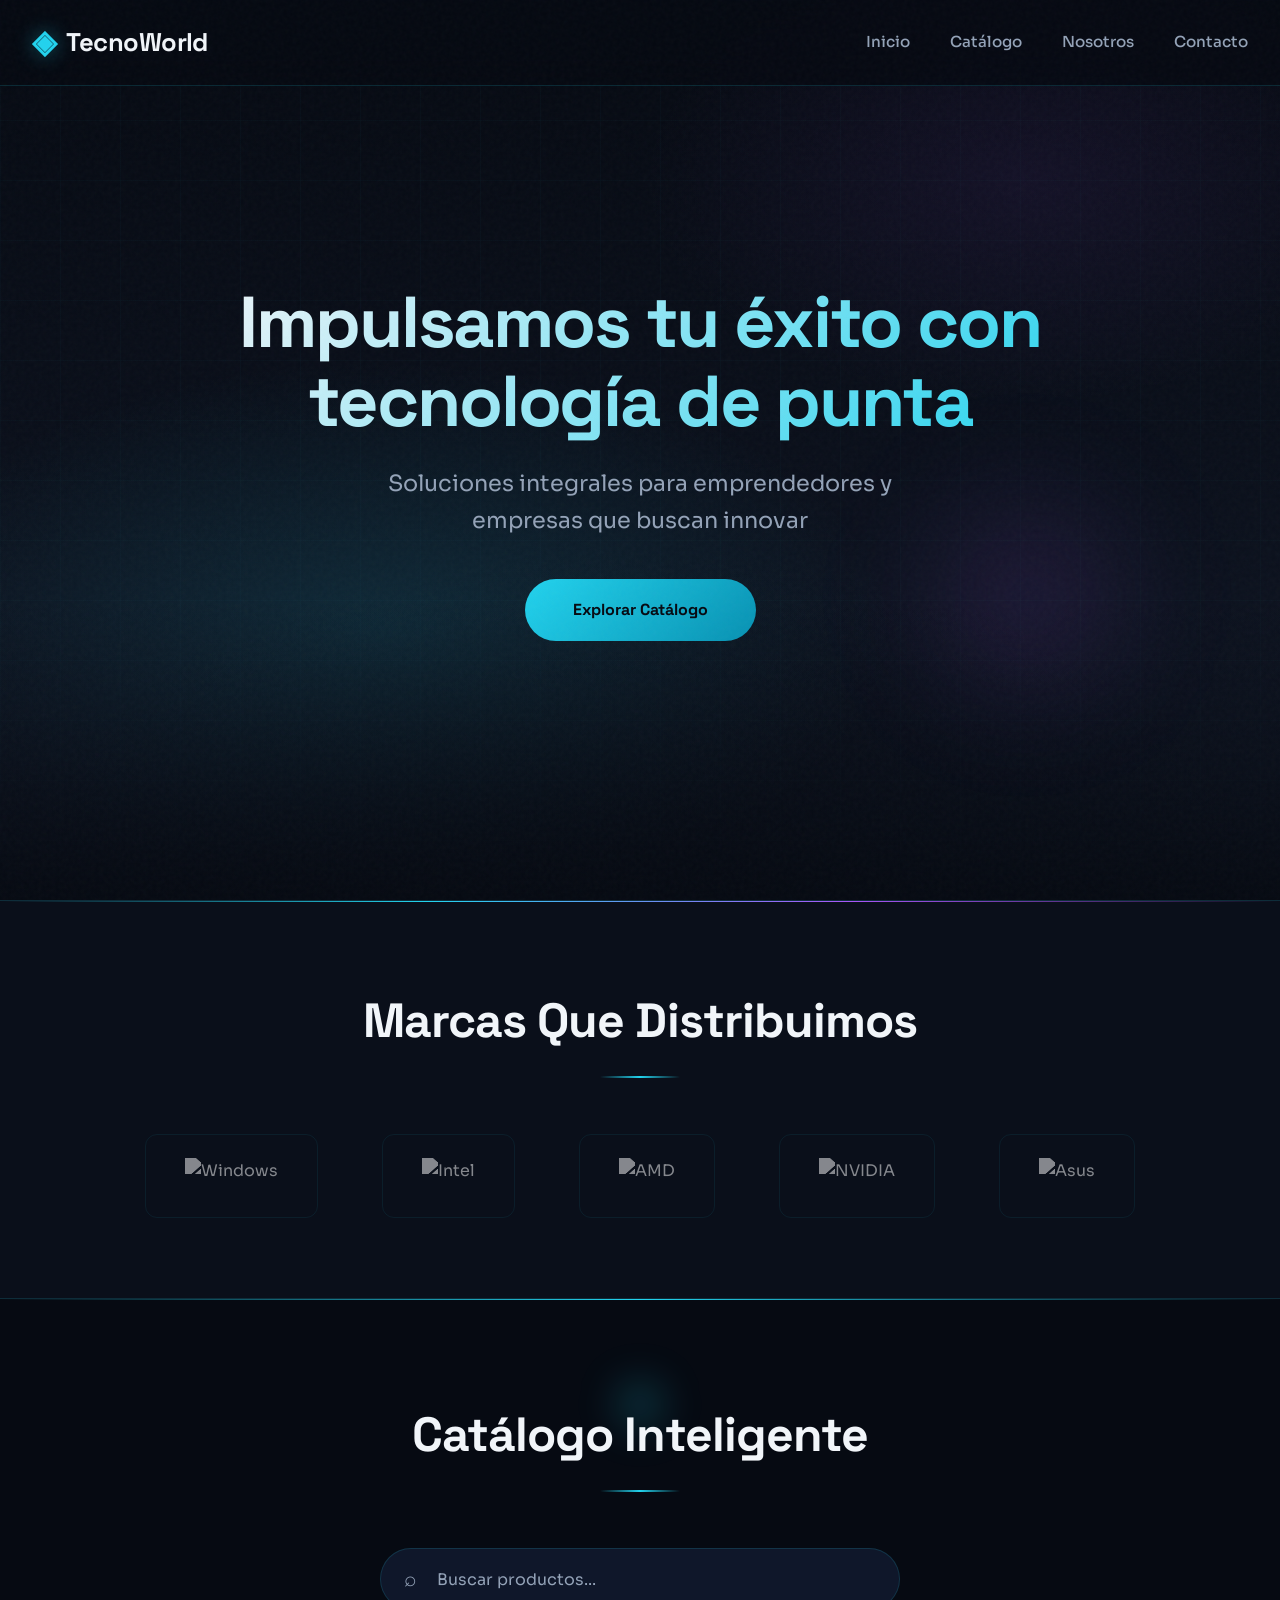
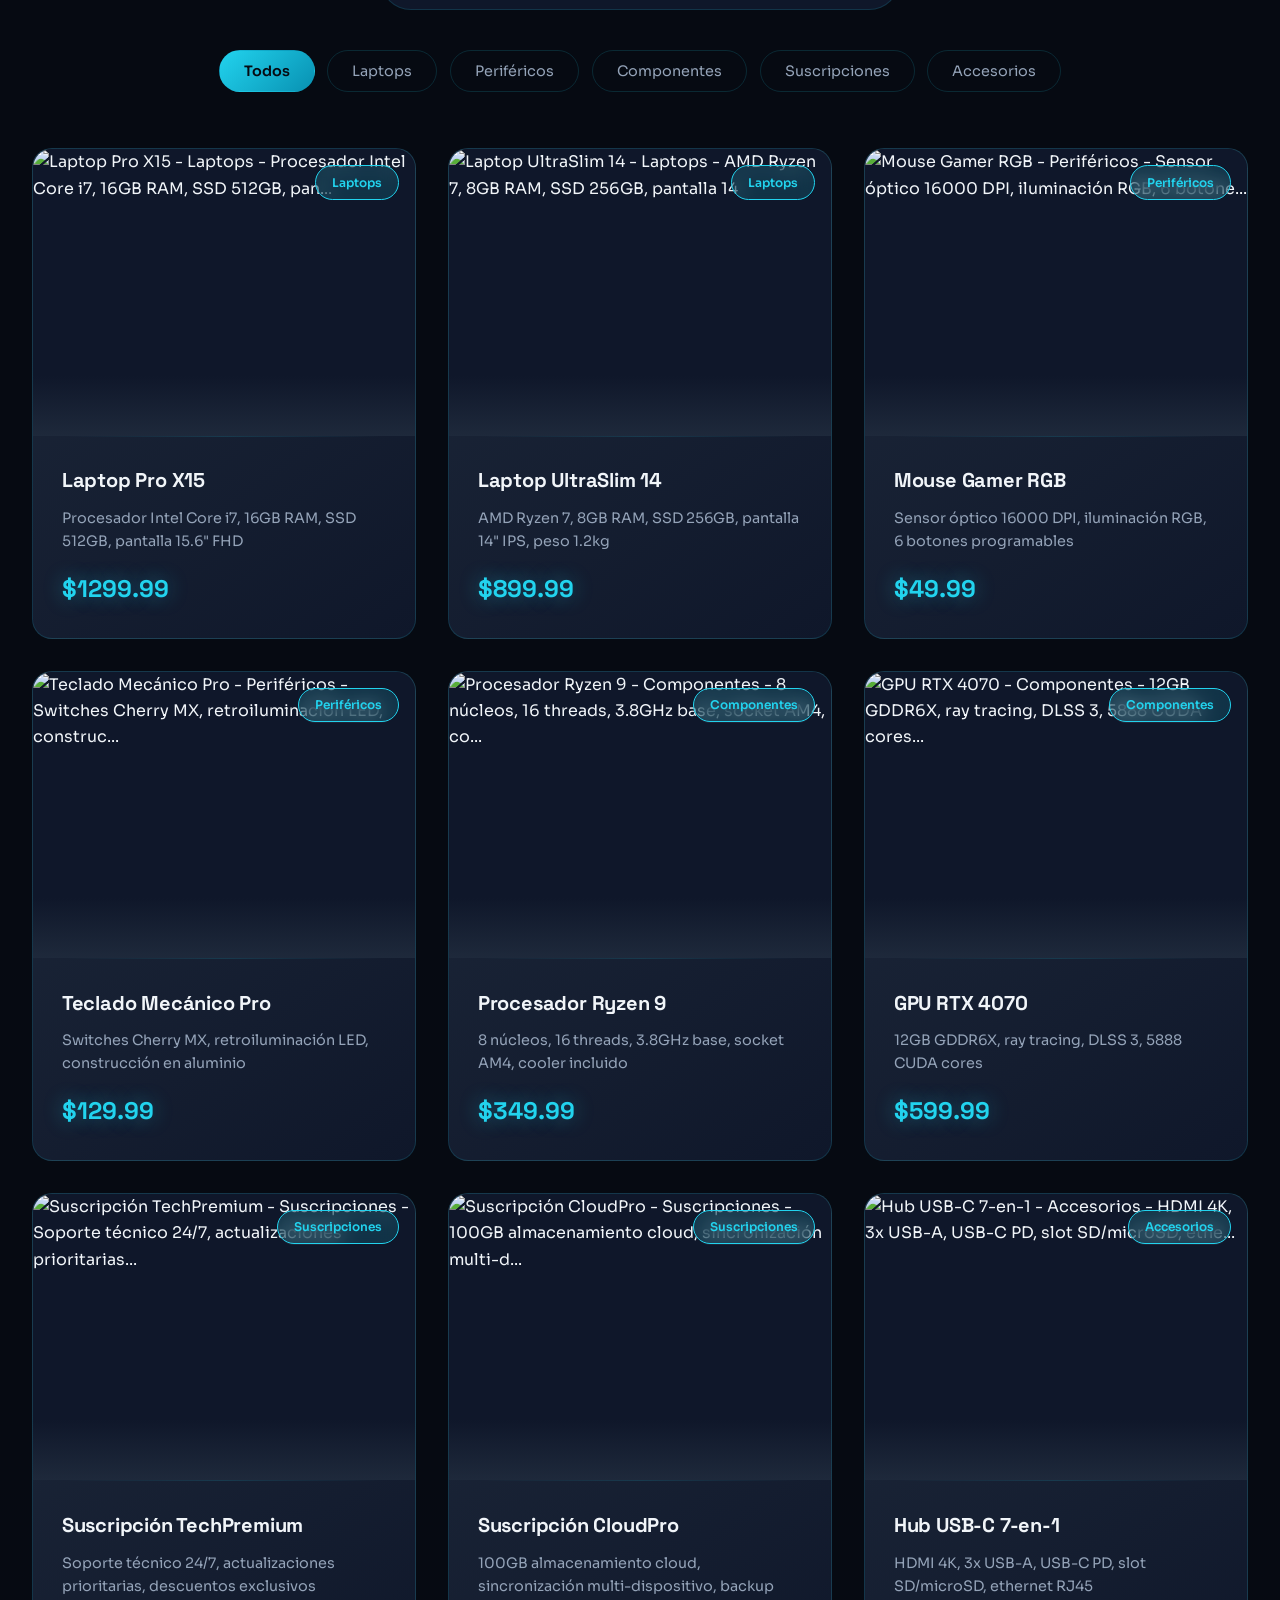
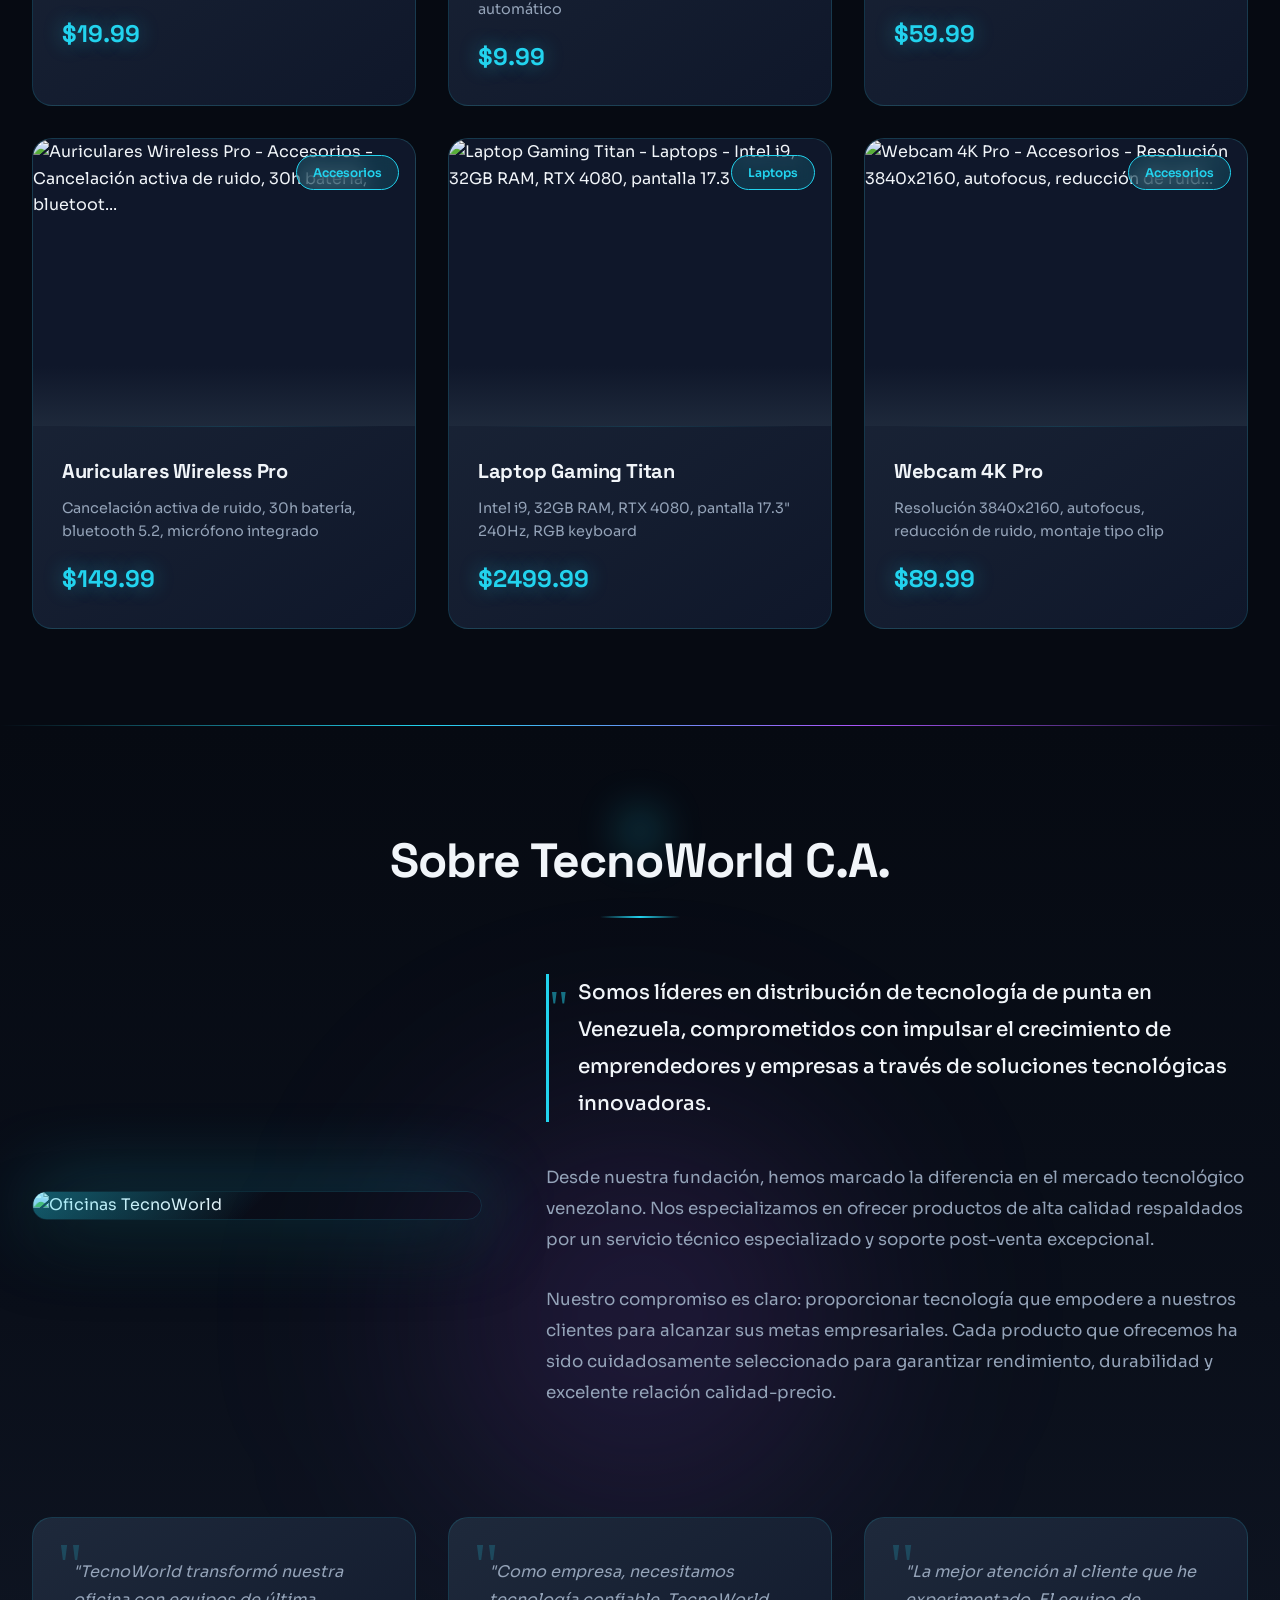
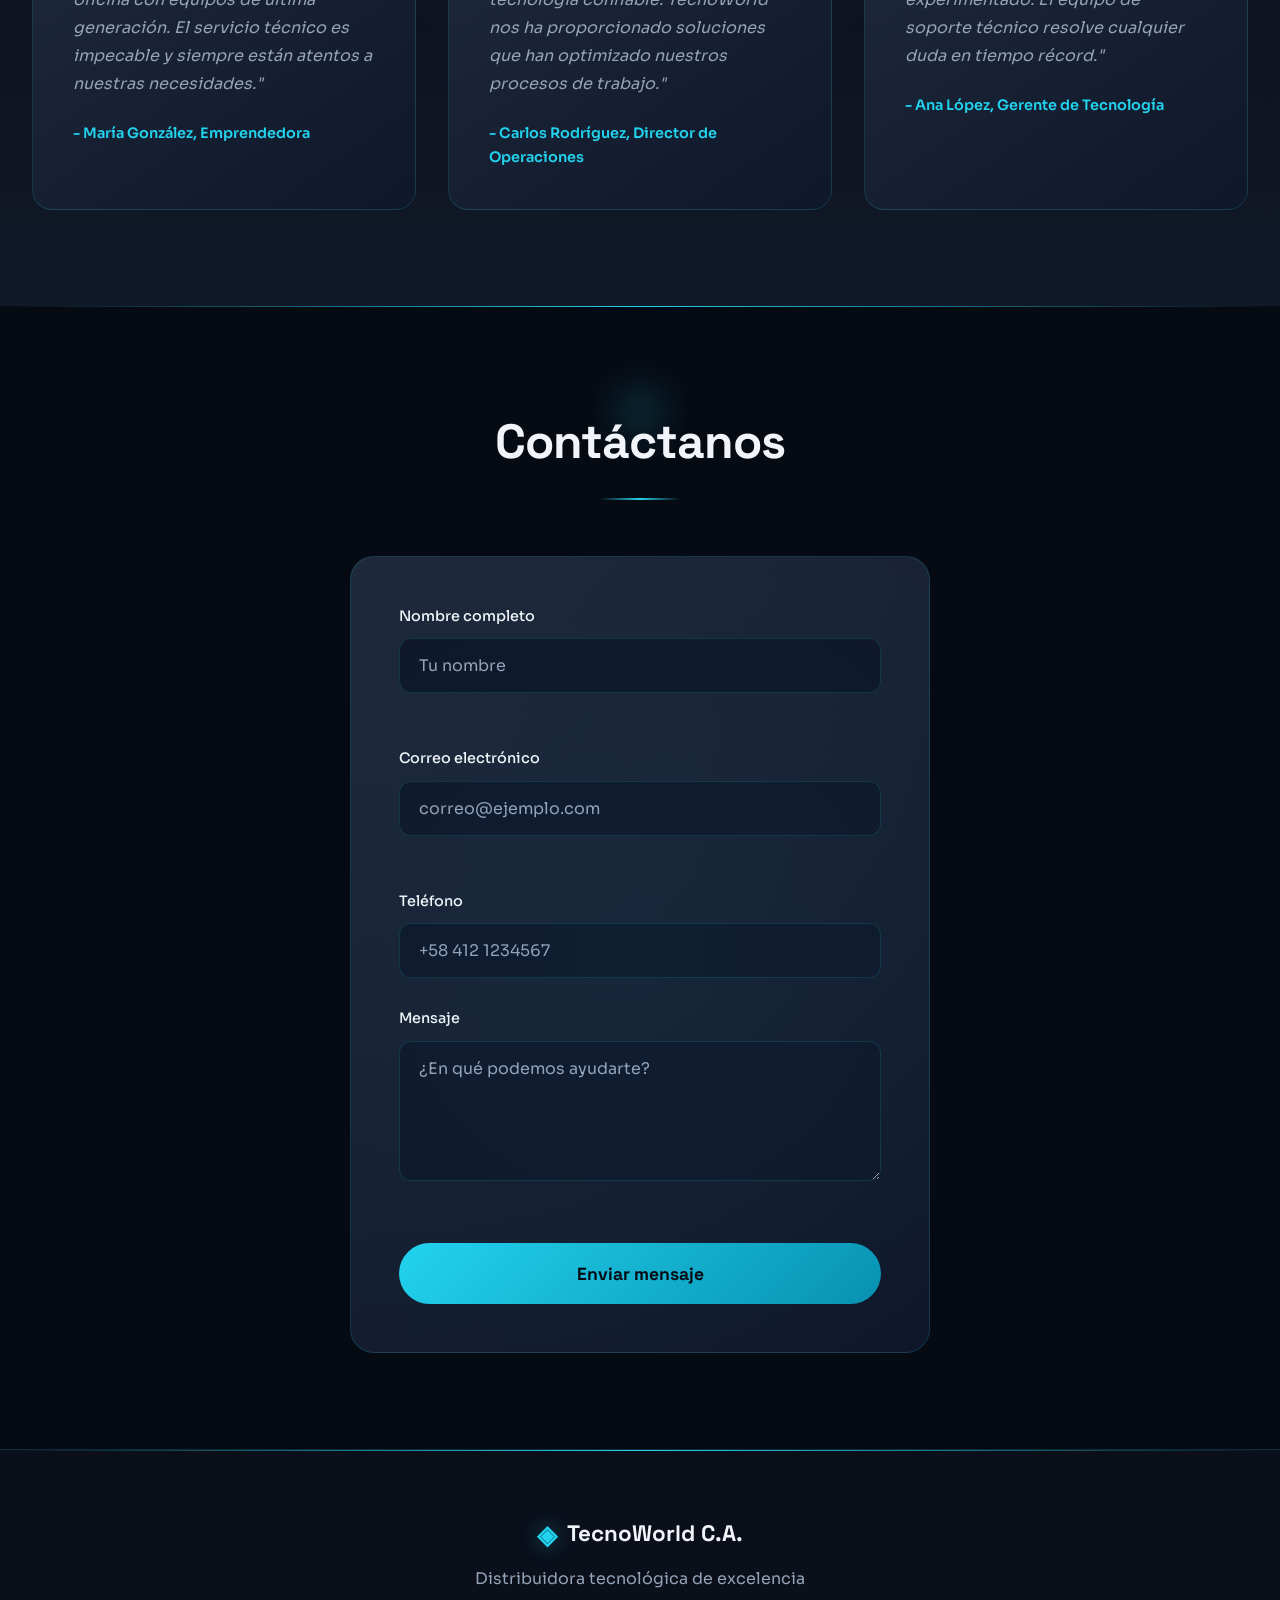
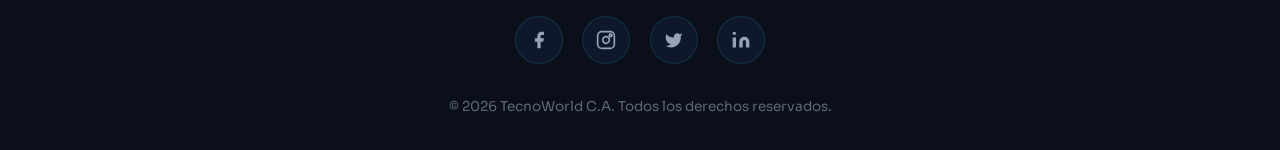
==== index.html @ 7f798058 "feat(frontend) version 1.0" ====
<!DOCTYPE html>
<html lang="es">
<head>
  <meta charset="UTF-8">
  <meta name="viewport" content="width=device-width, initial-scale=1.0">
  <meta name="description" content="TecnoWorld C.A. - Distribuidora líder de tecnología de punta en Venezuela. Laptops, periféricos, componentes y accesorios. Envíos a todo el país.">
  <meta name="robots" content="index, follow">
  <meta name="author" content="TecnoWorld C.A.">
  <link rel="canonical" href="https://tecnoworld.com.ve/">
  
  <!-- Open Graph -->
  <meta property="og:type" content="website">
  <meta property="og:title" content="TecnoWorld C.A. - Soluciones Tecnológicas">
  <meta property="og:description" content="Distribuidora líder de tecnología de punta en Venezuela. Laptops, periféricos, componentes y accesorios.">
  <meta property="og:url" content="https://tecnoworld.com.ve/">
  <meta property="og:site_name" content="TecnoWorld">
  
  <!-- Twitter Card -->
  <meta name="twitter:card" content="summary_large_image">
  <meta name="twitter:title" content="TecnoWorld C.A. - Soluciones Tecnológicas">
  <meta name="twitter:description" content="Distribuidora líder de tecnología de punta en Venezuela.">
  
  <title>TecnoWorld C.A. - Soluciones Tecnológicas | Tecnología de Punta</title>
  
  <link rel="preconnect" href="https://fonts.googleapis.com">
  <link rel="preconnect" href="https://fonts.gstatic.com" crossorigin>
  <link href="https://fonts.googleapis.com/css2?family=Sora:wght@300;400;500;600;700&family=Space+Grotesk:wght@400;500;600&display=swap" rel="stylesheet">
  <link rel="stylesheet" href="css/style.css">

  <!-- Schema.org Structured Data -->
  <script type="application/ld+json">
  {
    "@context": "https://schema.org",
    "@type": "Organization",
    "name": "TecnoWorld C.A.",
    "description": "Distribuidora de tecnología de punta en Venezuela",
    "url": "https://tecnoworld.com.ve",
    "logo": "https://tecnoworld.com.ve/images/logo.png",
    "areaServed": {
      "@type": "Country",
      "name": "Venezuela"
    },
    "serviceType": "Technology Distribution",
    "priceRange": "$$"
  }
  </script>
  
  <script type="application/ld+json">
  {
    "@context": "https://schema.org",
    "@type": "WebSite",
    "name": "TecnoWorld - Catálogo de Tecnología",
    "url": "https://tecnoworld.com.ve",
    "potentialAction": {
      "@type": "SearchAction",
      "target": "https://tecnoworld.com.ve/#catalogo?q={search_term_string}",
      "query-input": "required name=search_term_string"
    }
  }
  </script>
</head>
<body>
  <nav class="navbar">
    <div class="nav-container">
      <a href="#" class="logo">
        <span class="logo-icon">◈</span>
        <span class="logo-text">TecnoWorld</span>
      </a>
      <button class="hamburger" id="hamburger" aria-label="Menú">
          <span></span>
          <span></span>
          <span></span>
        </button>
      <ul class="nav-menu" id="navMenu">
        <li class="menu-item">
          <a href="#">Inicio</a>
        </li>
        <li class="menu-item">
          <a href="#catalogo">Catálogo</a>
        </li>
        <li class="menu-item">
          <a href="#nosotros">Nosotros</a>
        </li>
        <li class="menu-item">
          <a href="#contacto">Contacto</a>
        </li>
      </ul>
    </div>
  </nav>

  <section class="hero">
    <div class="hero-bg"></div>
    <div class="hero-content">
      <h1 class="hero-title">Impulsamos tu éxito con tecnología de punta</h1>
      <p class="hero-subtitle">Soluciones integrales para emprendedores y empresas que buscan innovar</p>
      <a href="#catalogo" class="cta-button">Explorar Catálogo</a>
    </div>
    <div class="hero-gradient"></div>
  </section>

  <section class="marcas">
    <div class="section-container">
      <h2 class="section-title">Marcas Que Distribuimos</h2>
      <div class="marcas-grid">
        <a href="#" class="marca-item" title="Windows">
          <img src="https://www.google.com/s2/favicons?domain=windows.com&sz=64" alt="Windows">
        </a>
        <a href="#" class="marca-item" title="Intel">
          <img src="https://www.google.com/s2/favicons?domain=intel.com&sz=64" alt="Intel">
        </a>
        <a href="#" class="marca-item" title="AMD">
          <img src="https://www.google.com/s2/favicons?domain=amd.com&sz=64" alt="AMD">
        </a>
        <a href="#" class="marca-item" title="NVIDIA">
          <img src="https://www.google.com/s2/favicons?domain=nvidia.com&sz=64" alt="NVIDIA">
        </a>
        <a href="#" class="marca-item" title="Asus">
          <img src="https://www.google.com/s2/favicons?domain=asus.com&sz=64" alt="Asus">
        </a>
      </div>
    </div>
  </section>

  <section class="catalogo" id="catalogo">
    <div class="section-container">
      <h2 class="section-title">Catálogo Inteligente</h2>
      <div class="search-container">
        <input type="text" id="searchInput" class="search-input" placeholder="Buscar productos..." aria-label="Buscar productos">
        <span class="search-icon">⌕</span>
      </div>
      <div class="filters" id="filters">
        <button class="filter-btn active" data-category="all">Todos</button>
        <button class="filter-btn" data-category="Laptops">Laptops</button>
        <button class="filter-btn" data-category="Periféricos">Periféricos</button>
        <button class="filter-btn" data-category="Componentes">Componentes</button>
        <button class="filter-btn" data-category="Suscripciones">Suscripciones</button>
        <button class="filter-btn" data-category="Accesorios">Accesorios</button>
      </div>
      <div class="products-grid" id="productsGrid">
      </div>
      <div class="no-results" id="noResults" hidden>
        <span class="no-results-icon">∅</span>
        <p>No se encontraron productos que coincidan con tu búsqueda</p>
      </div>
    </div>
  </section>

  <section class="nosotros" id="nosotros">
    <div class="section-container">
      <h2 class="section-title">Sobre TecnoWorld C.A.</h2>
      <div class="nosotros-content">
        <div class="nosotros-image">
          <img src="https://images.unsplash.com/photo-1497366216548-37526070297c?w=600&h=400&fit=crop" alt="Oficinas TecnoWorld">
        </div>
        <div class="nosotros-text">
          <p class="highlight-text">Somos líderes en distribución de tecnología de punta en Venezuela, comprometidos con impulsar el crecimiento de emprendedores y empresas a través de soluciones tecnológicas innovadoras.</p>
          <p>Desde nuestra fundación, hemos marcado la diferencia en el mercado tecnológico venezolano. Nos especializamos en ofrecer productos de alta calidad respaldados por un servicio técnico especializado y soporte post-venta excepcional.</p>
          <p>Nuestro compromiso es claro: proporcionar tecnología que empodere a nuestros clientes para alcanzar sus metas empresariales. Cada producto que ofrecemos ha sido cuidadosamente seleccionado para garantizar rendimiento, durabilidad y excelente relación calidad-precio.</p>
        </div>
      </div>
      <div class="testimonios">
        <div class="testimonio-card">
          <p class="testimonio-texto" data-es=""TecnoWorld transformó nuestra oficina con equipos de última generación. El servicio técnico es impecable y siempre están atentos a nuestras necesidades."" data-en=""TecnoWorld transformed our office with cutting-edge equipment. The technical service is impeccable and they are always attentive to our needs."">"TecnoWorld transformó nuestra oficina con equipos de última generación. El servicio técnico es impecable y siempre están atentos a nuestras necesidades."</p>
          <p class="testimonio-autor">- María González, Emprendedora</p>
        </div>
        <div class="testimonio-card">
          <p class="testimonio-texto" data-es=""Como empresa, necesitamos tecnología confiable. TecnoWorld nos ha proporcionado soluciones que han optimizado nuestros procesos de trabajo."" data-en=""As a company, we need reliable technology. TecnoWorld has provided us with solutions that have optimized our work processes."">"Como empresa, necesitamos tecnología confiable. TecnoWorld nos ha proporcionado soluciones que han optimizado nuestros procesos de trabajo."</p>
          <p class="testimonio-autor">- Carlos Rodríguez, Director de Operaciones</p>
        </div>
        <div class="testimonio-card">
          <p class="testimonio-texto" data-es=""La mejor atención al cliente que he experimentado. El equipo de soporte técnico resolve cualquier duda en tiempo récord."" data-en=""The best customer service I have experienced. The technical support team resolves any doubt in record time."">"La mejor atención al cliente que he experimentado. El equipo de soporte técnico resolve cualquier duda en tiempo récord."</p>
          <p class="testimonio-autor">- Ana López, Gerente de Tecnología</p>
        </div>
      </div>
    </div>
  </section>

  <section class="contacto" id="contacto">
    <div class="section-container">
      <h2 class="section-title">Contáctanos</h2>
      <form class="contact-form" id="contactForm">
        <div class="form-group">
          <label for="nombre">Nombre completo</label>
          <input type="text" id="nombre" name="nombre" required minlength="2" placeholder="Tu nombre">
          <span class="error-message" id="nombreError"></span>
        </div>
        <div class="form-group">
          <label for="email">Correo electrónico</label>
          <input type="email" id="email" name="email" required placeholder="correo@ejemplo.com">
          <span class="error-message" id="emailError"></span>
        </div>
        <div class="form-group">
          <label for="telefono">Teléfono</label>
          <input type="tel" id="telefono" name="telefono" placeholder="+58 412 1234567">
        </div>
        <div class="form-group">
          <label for="mensaje">Mensaje</label>
          <textarea id="mensaje" name="mensaje" required minlength="10" placeholder="¿En qué podemos ayudarte?"></textarea>
          <span class="error-message" id="mensajeError"></span>
        </div>
        <button type="submit" class="submit-btn">Enviar mensaje</button>
      </form>
    </div>
  </section>

  <div class="popup" id="popup">
    <div class="popup-content">
      <span class="popup-icon">✓</span>
      <h3>¡Mensaje Enviado!</h3>
      <p>Gracias por contactarnos. Te responderemos en breve.</p>
      <button class="popup-close" id="popupClose">Cerrar</button>
    </div>
  </div>

  <footer class="footer">
    <div class="footer-container">
      <div class="footer-brand">
        <span class="logo-icon">◈</span>
        <span>TecnoWorld C.A.</span>
      </div>
      <p class="footer-text">Distribuidora tecnológica de excelencia</p>
      <div class="footer-social">
        <a href="#" class="social-link" aria-label="Facebook">
          <svg viewBox="0 0 24 24" fill="currentColor"><path d="M18 2h-3a5 5 0 0 0-5 5v3H7v4h3v8h4v-8h3l1-4h-4V7a1 1 0 0 1 1-1h3z"/></svg>
        </a>
        <a href="#" class="social-link" aria-label="Instagram">
          <svg viewBox="0 0 24 24" fill="none" stroke="currentColor" stroke-width="2"><rect x="2" y="2" width="20" height="20" rx="5"/><path d="M16 11.37A4 4 0 1 1 12.63 8 4 4 0 0 1 16 11.37z"/><circle cx="17.5" cy="6.5" r="1.5"/></svg>
        </a>
        <a href="#" class="social-link" aria-label="Twitter">
          <svg viewBox="0 0 24 24" fill="currentColor"><path d="M22 4s-.7 2.1-2 3.4c1.6 10-9.4 17.3-18 11.6 2.2.1 4.4-.6 6-2C3 15.5.5 9.6 3 5c2.2 2.6 5.6 4.1 9 4-.9-4.2 4-6.6 7-3.8 1.1 0 3-1.2 3-1.2z"/></svg>
        </a>
        <a href="#" class="social-link" aria-label="LinkedIn">
          <svg viewBox="0 0 24 24" fill="currentColor"><path d="M16 8a6 6 0 0 1 6 6v7h-4v-7a2 2 0 0 0-2-2 2 2 0 0 0-2 2v7h-4v-7a6 6 0 0 1 6-6z"/><rect x="2" y="9" width="4" height="12"/><circle cx="4" cy="4" r="2"/></svg>
        </a>
      </div>
      <p class="footer-copy">© 2026 TecnoWorld C.A. Todos los derechos reservados.</p>
    </div>
  </footer>

  <script src="js/main.js"></script>
</body>
</html>
---- css/style.css ----
@import url('https://fonts.googleapis.com/css2?family=Sora:wght@300;400;500;600;700&family=Space+Grotesk:wght@400;500;600;700&display=swap');

:root {
  --primary-dark: #060a12;
  --primary-deep: #0a0f1a;
  --primary-mid: #111827;
  --accent-cyan: #22d3ee;
  --accent-cyan-dim: #0891b2;
  --accent-cyan-glow: rgba(34, 211, 238, 0.4);
  --accent-violet: #a855f7;
  --accent-violet-glow: rgba(168, 85, 247, 0.2);
  --text-light: #f1f5f9;
  --text-muted: #94a3b8;
  --surface-dark: #0f172a;
  --surface-card: #1e293b;
  --surface-elevated: #273549;
  --border-subtle: rgba(34, 211, 238, 0.15);
  --border-active: rgba(34, 211, 238, 0.4);
  --transition-fast: 0.15s ease;
  --transition-smooth: 0.5s cubic-bezier(0.16, 1, 0.3, 1);
  --transition-bounce: 0.6s cubic-bezier(0.34, 1.56, 0.64, 1);
}

* {
  margin: 0;
  padding: 0;
  box-sizing: border-box;
}

html {
  scroll-behavior: smooth;
}

body {
  font-family: 'Sora', sans-serif;
  background: var(--primary-dark);
  color: var(--text-light);
  line-height: 1.65;
  overflow-x: hidden;
}

body::before {
  content: '';
  position: fixed;
  inset: 0;
  background: url("data:image/svg+xml,%3Csvg viewBox='0 0 256 256' xmlns='http://www.w3.org/2000/svg'%3E%3Cfilter id='noise'%3E%3CfeTurbulence type='fractalNoise' baseFrequency='0.8' numOctaves='4' stitchTiles='stitch'/%3E%3C/filter%3E%3Crect width='100%25' height='100%25' filter='url(%23noise)'/%3E%3C/svg%3E");
  opacity: 0.03;
  pointer-events: none;
  z-index: 9999;
}

a {
  text-decoration: none;
  color: inherit;
}

ul {
  list-style: none;
}

img {
  max-width: 100%;
  display: block;
}

.section-container {
  max-width: 1280px;
  margin: 0 auto;
  padding: 0 2rem;
}

.section-title {
  font-family: 'Space Grotesk', sans-serif;
  font-size: clamp(2rem, 5vw, 3rem);
  font-weight: 700;
  text-align: center;
  margin-bottom: 3.5rem;
  position: relative;
  color: var(--text-light);
  letter-spacing: -0.02em;
}

.section-title::before {
  content: '';
  position: absolute;
  top: -20px;
  left: 50%;
  transform: translateX(-50%);
  width: 60px;
  height: 60px;
  background: radial-gradient(circle, var(--accent-cyan-glow) 0%, transparent 70%);
  filter: blur(20px);
  z-index: -1;
}

.section-title::after {
  content: '';
  display: block;
  width: 80px;
  height: 2px;
  background: linear-gradient(90deg, transparent, var(--accent-cyan), transparent);
  margin: 1rem auto 0;
  border-radius: 2px;
}

@keyframes fadeSlideUp {
  from {
    opacity: 0;
    transform: translateY(50px);
  }
  to {
    opacity: 1;
    transform: translateY(0);
  }
}

@keyframes fadeSlideDown {
  from {
    opacity: 0;
    transform: translateY(-30px);
  }
  to {
    opacity: 1;
    transform: translateY(0);
  }
}

@keyframes float {
  0%, 100% { transform: translateY(0); }
  50% { transform: translateY(-12px); }
}

@keyframes pulse {
  0%, 100% { 
    box-shadow: 0 0 30px var(--accent-cyan-glow);
    border-color: var(--border-active);
  }
  50% { 
    box-shadow: 0 0 60px var(--accent-cyan-glow), 0 0 100px var(--accent-violet-glow);
    border-color: var(--accent-cyan);
  }
}

@keyframes shimmer {
  0% { background-position: -200% center; }
  100% { background-position: 200% center; }
}

@keyframes rotateGradient {
  0% { background-position: 0% 50%; }
  50% { background-position: 100% 50%; }
  100% { background-position: 0% 50%; }
}

@keyframes cardFloat {
  0%, 100% { transform: translateY(0) rotateX(0); }
  50% { transform: translateY(-12px) rotateX(2deg); }
}

@keyframes borderGlow {
  0%, 100% { border-color: var(--border-subtle); }
  50% { border-color: var(--accent-cyan); }
}

@keyframes scaleIn {
  from { transform: scale(0.9); opacity: 0; }
  to { transform: scale(1); opacity: 1; }
}

.navbar {
  position: fixed;
  top: 0;
  left: 0;
  right: 0;
  z-index: 1000;
  background: rgba(6, 10, 18, 0.85);
  backdrop-filter: blur(24px);
  border-bottom: 1px solid var(--border-subtle);
  transition: transform 0.4s ease, background 0.3s ease;
}

.navbar.hidden {
  transform: translateY(-100%);
}

.navbar::before {
  content: '';
  position: absolute;
  bottom: 0;
  left: 0;
  right: 0;
  height: 1px;
  background: linear-gradient(90deg, transparent, var(--accent-cyan), transparent);
  opacity: 0;
  transition: opacity 0.3s ease;
}

.navbar.scrolled::before {
  opacity: 1;
}

.nav-container {
  max-width: 1280px;
  margin: 0 auto;
  padding: 1rem 2rem;
  display: flex;
  justify-content: space-between;
  align-items: center;
}

.logo {
  display: flex;
  align-items: center;
  gap: 0.6rem;
  font-family: 'Space Grotesk', sans-serif;
  font-size: 1.6rem;
  font-weight: 800;
  transition: var(--transition-smooth);
  letter-spacing: -0.02em;
}

.logo:hover {
  color: var(--accent-cyan);
  text-shadow: 0 0 30px var(--accent-cyan-glow);
}

.logo-icon {
  font-size: 2rem;
  color: var(--accent-cyan);
  animation: float 4s ease-in-out infinite;
  filter: drop-shadow(0 0 10px var(--accent-cyan-glow));
}

.nav-menu {
  display: flex;
  gap: 2.5rem;
}

.nav-menu a {
  font-size: 0.95rem;
  font-weight: 500;
  position: relative;
  padding: 0.4rem 0;
  transition: var(--transition-fast);
  color: var(--text-muted);
}

.nav-menu a::before {
  content: '';
  position: absolute;
  bottom: 0;
  left: 0;
  width: 0;
  height: 2px;
  background: linear-gradient(90deg, var(--accent-cyan), var(--accent-violet));
  transition: width 0.4s ease;
  border-radius: 2px;
}

.nav-menu a:hover {
  color: var(--text-light);
}

.nav-menu a:hover::before {
  width: 100%;
}

.hamburger {
  display: none;
  flex-direction: column;
  gap: 6px;
  background: none;
  border: none;
  cursor: pointer;
  padding: 0.5rem;
  z-index: 1001;
}

.hamburger span {
  display: block;
  width: 28px;
  height: 2px;
  background: var(--text-light);
  border-radius: 2px;
  transition: var(--transition-smooth);
  position: relative;
}

.hamburger.active span:nth-child(1) {
  transform: translateY(8px) rotate(45deg);
}

.hamburger.active span:nth-child(2) {
  opacity: 0;
  transform: scaleX(0);
}

.hamburger.active span:nth-child(3) {
  transform: translateY(-8px) rotate(-45deg);
}

.hero {
  min-height: 100vh;
  display: flex;
  align-items: center;
  justify-content: center;
  position: relative;
  overflow: hidden;
  padding: 8rem 2rem 6rem;
}

.hero-bg {
  position: absolute;
  inset: 0;
  background: 
    radial-gradient(ellipse 80% 60% at 30% 70%, rgba(34, 211, 238, 0.12) 0%, transparent 50%),
    radial-gradient(ellipse 60% 50% at 80% 20%, rgba(168, 85, 247, 0.08) 0%, transparent 50%),
    radial-gradient(ellipse 100% 80% at 50% 100%, rgba(6, 10, 18, 0.5) 0%, transparent 50%),
    linear-gradient(180deg, var(--primary-dark) 0%, var(--primary-deep) 50%, var(--primary-mid) 100%);
}

.hero-bg::before {
  content: '';
  position: absolute;
  inset: 0;
  background-image: 
    linear-gradient(rgba(34, 211, 238, 0.02) 1px, transparent 1px),
    linear-gradient(90deg, rgba(34, 211, 238, 0.02) 1px, transparent 1px);
  background-size: 60px 60px;
  animation: shimmer 20s linear infinite;
}

.hero-bg::after {
  content: '';
  position: absolute;
  bottom: 0;
  left: 0;
  right: 0;
  height: 300px;
  background: linear-gradient(to top, var(--primary-dark), transparent);
}

.hero-content {
  position: relative;
  text-align: center;
  max-width: 900px;
  z-index: 2;
}

.hero::before {
  content: '';
  position: absolute;
  top: 20%;
  left: 10%;
  width: 300px;
  height: 300px;
  background: radial-gradient(circle, var(--accent-cyan-glow) 0%, transparent 70%);
  filter: blur(80px);
  animation: pulse 6s ease-in-out infinite;
}

.hero::after {
  content: '';
  position: absolute;
  bottom: 20%;
  right: 10%;
  width: 250px;
  height: 250px;
  background: radial-gradient(circle, var(--accent-violet-glow) 0%, transparent 70%);
  filter: blur(60px);
}

.hero-title {
  font-family: 'Space Grotesk', sans-serif;
  font-size: clamp(2.5rem, 7vw, 4.5rem);
  font-weight: 800;
  line-height: 1.1;
  margin-bottom: 1.5rem;
  letter-spacing: -0.03em;
  background: linear-gradient(135deg, var(--text-light) 0%, var(--accent-cyan) 50%, var(--accent-violet) 100%);
  background-size: 200% 200%;
  -webkit-background-clip: text;
  -webkit-text-fill-color: transparent;
  background-clip: text;
  animation: rotateGradient 5s ease infinite;
}

.hero-subtitle {
  font-size: clamp(1.1rem, 2.5vw, 1.4rem);
  color: var(--text-muted);
  margin-bottom: 2.5rem;
  font-weight: 400;
  max-width: 600px;
  margin-left: auto;
  margin-right: auto;
}

.cta-button {
  display: inline-block;
  padding: 1.1rem 3rem;
  background: linear-gradient(135deg, var(--accent-cyan), var(--accent-cyan-dim));
  color: var(--primary-dark);
  font-family: 'Space Grotesk', sans-serif;
  font-weight: 700;
  font-size: 1rem;
  border-radius: 50px;
  transition: var(--transition-smooth);
  position: relative;
  overflow: hidden;
  border: none;
  cursor: pointer;
}

.cta-button::before {
  content: '';
  position: absolute;
  inset: 0;
  background: linear-gradient(135deg, transparent 40%, rgba(255,255,255,0.3) 50%, transparent 60%);
  transform: translateX(-100%);
  transition: transform 0.6s ease;
}

.cta-button:hover {
  transform: translateY(-4px) scale(1.02);
  box-shadow: 
    0 20px 40px var(--accent-cyan-glow),
    0 0 60px rgba(34, 211, 238, 0.2);
}

.cta-button:hover::before {
  transform: translateX(100%);
}

.marcas {
  padding: 5rem 0;
  background: var(--primary-deep);
  border-top: 1px solid var(--border-subtle);
  border-bottom: 1px solid var(--border-subtle);
  position: relative;
}

.marcas::before {
  content: '';
  position: absolute;
  top: 0;
  left: 0;
  right: 0;
  height: 1px;
  background: linear-gradient(90deg, transparent, var(--accent-cyan), var(--accent-violet), transparent);
}

.marcas-grid {
  display: flex;
  flex-wrap: wrap;
  justify-content: center;
  align-items: center;
  gap: 4rem;
}

.marca-item {
  display: flex;
  align-items: center;
  justify-content: center;
  padding: 1.5rem 2.5rem;
  opacity: 0.5;
  transition: var(--transition-smooth);
  position: relative;
}

.marca-item::before {
  content: '';
  position: absolute;
  inset: 0;
  border: 1px solid var(--border-subtle);
  border-radius: 12px;
  transition: var(--transition-smooth);
}

.marca-item:hover {
  opacity: 1;
  transform: scale(1.05);
}

.marca-item:hover::before {
  border-color: var(--accent-cyan);
  box-shadow: 0 0 30px var(--accent-cyan-glow);
}

.marca-item img {
  height: 36px;
  width: auto;
  filter: brightness(0) invert(1);
  transition: var(--transition-smooth);
}

.marca-item:hover img {
  filter: brightness(0) invert(1) drop-shadow(0 0 8px var(--accent-cyan));
}

.catalogo {
  padding: 6rem 0;
  background: var(--primary-dark);
  position: relative;
}

.catalogo::before {
  content: '';
  position: absolute;
  top: 0;
  left: 0;
  right: 0;
  height: 1px;
  background: linear-gradient(90deg, transparent, var(--accent-cyan), transparent);
}

.search-container {
  max-width: 520px;
  margin: 0 auto 2.5rem;
  position: relative;
}

.search-input {
  width: 100%;
  padding: 1.2rem 1.5rem 1.2rem 3.5rem;
  background: var(--surface-dark);
  border: 1px solid var(--border-subtle);
  border-radius: 60px;
  color: var(--text-light);
  font-family: 'Sora', sans-serif;
  font-size: 1rem;
  transition: var(--transition-smooth);
}

.search-input:focus {
  outline: none;
  border-color: var(--accent-cyan);
  box-shadow: 0 0 30px var(--accent-cyan-glow), inset 0 0 20px rgba(34, 211, 238, 0.05);
}

.search-input::placeholder {
  color: var(--text-muted);
}

.search-icon {
  position: absolute;
  left: 1.5rem;
  top: 50%;
  transform: translateY(-50%);
  font-size: 1.3rem;
  color: var(--text-muted);
  pointer-events: none;
}

.filters {
  display: flex;
  flex-wrap: wrap;
  justify-content: center;
  gap: 0.8rem;
  margin-bottom: 3.5rem;
}

.filter-btn {
  padding: 0.7rem 1.5rem;
  background: transparent;
  border: 1px solid var(--border-subtle);
  border-radius: 30px;
  color: var(--text-muted);
  font-family: 'Sora', sans-serif;
  font-size: 0.9rem;
  cursor: pointer;
  transition: var(--transition-smooth);
  position: relative;
  overflow: hidden;
}

.filter-btn::before {
  content: '';
  position: absolute;
  inset: 0;
  background: linear-gradient(135deg, var(--accent-cyan), var(--accent-violet));
  opacity: 0;
  transition: opacity 0.3s ease;
}

.filter-btn:hover {
  border-color: var(--accent-cyan);
  color: var(--text-light);
}

.filter-btn.active {
  background: linear-gradient(135deg, var(--accent-cyan), var(--accent-cyan-dim));
  color: var(--primary-dark);
  font-weight: 600;
  border-color: transparent;
}

.products-grid {
  display: grid;
  grid-template-columns: repeat(auto-fill, minmax(300px, 1fr));
  gap: 2rem;
}

.product-card {
  background: linear-gradient(145deg, var(--surface-card), var(--surface-dark));
  border-radius: 20px;
  overflow: hidden;
  border: 1px solid var(--border-subtle);
  transition: var(--transition-smooth);
  position: relative;
}

.product-card::before {
  content: '';
  position: absolute;
  inset: 0;
  background: linear-gradient(135deg, var(--accent-cyan-glow), transparent);
  opacity: 0;
  transition: opacity 0.4s ease;
  pointer-events: none;
}

.product-card:hover {
  transform: translateY(-10px);
  border-color: var(--accent-cyan);
  box-shadow: 
    0 25px 50px rgba(0, 0, 0, 0.4),
    0 0 40px var(--accent-cyan-glow);
}

.product-card:hover::before {
  opacity: 0.1;
}

.product-card:hover .product-image img {
  transform: scale(1.1);
}

.product-image {
  position: relative;
  overflow: hidden;
  aspect-ratio: 4/3;
  background: var(--surface-dark);
}

.product-image::after {
  content: '';
  position: absolute;
  bottom: 0;
  left: 0;
  right: 0;
  height: 60px;
  background: linear-gradient(to top, var(--surface-card), transparent);
}

.product-image img {
  width: 100%;
  height: 100%;
  object-fit: cover;
  transition: transform 0.6s ease;
}

.product-category {
  position: absolute;
  top: 1rem;
  right: 1rem;
  padding: 0.4rem 1rem;
  background: rgba(34, 211, 238, 0.15);
  border: 1px solid var(--accent-cyan);
  border-radius: 20px;
  font-size: 0.75rem;
  font-weight: 600;
  color: var(--accent-cyan);
  backdrop-filter: blur(10px);
}

.product-info {
  padding: 1.8rem;
  position: relative;
}

.product-info::before {
  content: '';
  position: absolute;
  top: 0;
  left: 2rem;
  right: 2rem;
  height: 1px;
  background: linear-gradient(90deg, transparent, var(--border-subtle), transparent);
}

.product-title {
  font-family: 'Space Grotesk', sans-serif;
  font-size: 1.25rem;
  font-weight: 700;
  margin-bottom: 0.6rem;
  color: var(--text-light);
  letter-spacing: -0.01em;
}

.product-description {
  font-size: 0.9rem;
  color: var(--text-muted);
  margin-bottom: 1rem;
  line-height: 1.6;
}

.product-price {
  font-family: 'Space Grotesk', sans-serif;
  font-size: 1.5rem;
  font-weight: 800;
  color: var(--accent-cyan);
  text-shadow: 0 0 20px var(--accent-cyan-glow);
}

.no-results {
  text-align: center;
  padding: 5rem 2rem;
  color: var(--text-muted);
}

.no-results-icon {
  display: block;
  font-size: 4rem;
  margin-bottom: 1rem;
  opacity: 0.4;
}

.nosotros {
  padding: 6rem 0;
  background: linear-gradient(180deg, var(--primary-dark) 0%, var(--primary-deep) 50%, var(--primary-mid) 100%);
  position: relative;
  overflow: hidden;
}

.nosotros::before {
  content: '';
  position: absolute;
  top: 0;
  left: 0;
  right: 0;
  height: 1px;
  background: linear-gradient(90deg, transparent, var(--accent-cyan), var(--accent-violet), transparent);
}

.nosotros::after {
  content: '';
  position: absolute;
  top: 50%;
  left: 50%;
  transform: translate(-50%, -50%);
  width: 600px;
  height: 600px;
  background: radial-gradient(circle, var(--accent-violet-glow) 0%, transparent 70%);
  filter: blur(100px);
  pointer-events: none;
}

.nosotros-content {
  display: grid;
  grid-template-columns: 450px 1fr;
  gap: 4rem;
  align-items: center;
  position: relative;
  z-index: 1;
}

.nosotros-image {
  border-radius: 24px;
  overflow: hidden;
  box-shadow: 
    0 30px 60px rgba(0, 0, 0, 0.5),
    0 0 80px var(--accent-cyan-glow);
  border: 1px solid var(--border-subtle);
  position: relative;
}

.nosotros-image::before {
  content: '';
  position: absolute;
  inset: 0;
  background: linear-gradient(135deg, var(--accent-cyan-glow), transparent 50%);
  pointer-events: none;
}

.nosotros-image img {
  width: 100%;
  height: auto;
  display: block;
  transition: transform 0.6s ease;
}

.nosotros-image:hover img {
  transform: scale(1.05);
}

.nosotros-text p {
  font-size: 1.05rem;
  line-height: 1.85;
  color: var(--text-muted);
  margin-bottom: 1.8rem;
}

.nosotros-text .highlight-text {
  font-size: 1.25rem;
  color: var(--text-light);
  font-weight: 500;
  border-left: 3px solid var(--accent-cyan);
  padding-left: 1.8rem;
  margin-bottom: 2.5rem;
  position: relative;
}

.nosotros-text .highlight-text::before {
  content: '"';
  position: absolute;
  left: 0;
  top: -10px;
  font-size: 3rem;
  color: var(--accent-cyan);
  opacity: 0.5;
  font-family: serif;
}

.testimonios {
  display: grid;
  grid-template-columns: repeat(3, 1fr);
  gap: 2rem;
  margin-top: 5rem;
  position: relative;
  z-index: 1;
}

.testimonio-card {
  background: linear-gradient(145deg, var(--surface-card), var(--surface-dark));
  padding: 2.5rem;
  border-radius: 20px;
  border: 1px solid var(--border-subtle);
  transition: var(--transition-smooth);
  position: relative;
}

.testimonio-card::before {
  content: '"';
  position: absolute;
  top: 1rem;
  left: 1.5rem;
  font-size: 4rem;
  font-family: serif;
  color: var(--accent-cyan);
  opacity: 0.2;
  line-height: 1;
}

.testimonio-card:hover {
  border-color: var(--accent-cyan);
  transform: translateY(-8px);
  box-shadow: 0 20px 40px rgba(0, 0, 0, 0.3);
}

.testimonio-texto {
  font-size: 1rem;
  line-height: 1.75;
  color: var(--text-muted);
  font-style: italic;
  margin-bottom: 1.5rem;
}

.testimonio-autor {
  font-size: 0.9rem;
  font-weight: 600;
  color: var(--accent-cyan);
}

.contacto {
  padding: 6rem 0;
  background: var(--primary-dark);
  position: relative;
}

.contacto::before {
  content: '';
  position: absolute;
  top: 0;
  left: 0;
  right: 0;
  height: 1px;
  background: linear-gradient(90deg, transparent, var(--accent-cyan), transparent);
}

.contact-form {
  max-width: 580px;
  margin: 0 auto;
  background: linear-gradient(145deg, var(--surface-card), var(--surface-dark));
  padding: 3rem;
  border-radius: 24px;
  border: 1px solid var(--border-subtle);
  position: relative;
  overflow: hidden;
}

.contact-form::before {
  content: '';
  position: absolute;
  top: -50%;
  left: -50%;
  width: 200%;
  height: 200%;
  background: radial-gradient(circle, var(--accent-cyan-glow) 0%, transparent 50%);
  opacity: 0.1;
  pointer-events: none;
}

.form-group {
  margin-bottom: 1.8rem;
}

.form-group label {
  display: block;
  font-size: 0.9rem;
  font-weight: 500;
  color: var(--text-light);
  margin-bottom: 0.6rem;
}

.form-group input,
.form-group textarea {
  width: 100%;
  padding: 1rem 1.2rem;
  background: var(--surface-dark);
  border: 1px solid var(--border-subtle);
  border-radius: 12px;
  color: var(--text-light);
  font-family: 'Sora', sans-serif;
  font-size: 1rem;
  transition: var(--transition-smooth);
}

.form-group input:focus,
.form-group textarea:focus {
  outline: none;
  border-color: var(--accent-cyan);
  box-shadow: 0 0 25px var(--accent-cyan-glow);
}

.form-group input::placeholder,
.form-group textarea::placeholder {
  color: var(--text-muted);
}

.form-group textarea {
  min-height: 140px;
  resize: vertical;
}

.error-message {
  display: block;
  font-size: 0.8rem;
  color: #f87171;
  margin-top: 0.4rem;
  min-height: 1.2rem;
}

.submit-btn {
  width: 100%;
  padding: 1.2rem 2rem;
  background: linear-gradient(135deg, var(--accent-cyan), var(--accent-cyan-dim));
  color: var(--primary-dark);
  font-family: 'Space Grotesk', sans-serif;
  font-weight: 700;
  font-size: 1.1rem;
  border: none;
  border-radius: 50px;
  cursor: pointer;
  transition: var(--transition-smooth);
  position: relative;
  overflow: hidden;
}

.submit-btn:hover {
  transform: translateY(-4px);
  box-shadow: 
    0 20px 40px var(--accent-cyan-glow),
    0 0 60px rgba(34, 211, 238, 0.2);
}

.popup {
  display: none;
  position: fixed;
  inset: 0;
  background: rgba(6, 10, 18, 0.9);
  z-index: 2000;
  justify-content: center;
  align-items: center;
  backdrop-filter: blur(8px);
}

.popup.active {
  display: flex;
  animation: fadeIn 0.3s ease;
}

@keyframes fadeIn {
  from { opacity: 0; }
  to { opacity: 1; }
}

.popup-content {
  background: linear-gradient(145deg, var(--surface-elevated), var(--surface-card));
  padding: 3.5rem;
  border-radius: 24px;
  text-align: center;
  max-width: 420px;
  border: 1px solid var(--accent-cyan);
  box-shadow: 
    0 30px 80px rgba(0, 0, 0, 0.5),
    0 0 60px var(--accent-cyan-glow);
  animation: scaleIn 0.4s ease;
}

.popup-icon {
  display: inline-flex;
  align-items: center;
  justify-content: center;
  width: 70px;
  height: 70px;
  background: linear-gradient(135deg, var(--accent-cyan), var(--accent-cyan-dim));
  color: var(--primary-dark);
  border-radius: 50%;
  font-size: 2.2rem;
  margin-bottom: 1.5rem;
  box-shadow: 0 0 40px var(--accent-cyan-glow);
}

.popup-content h3 {
  font-family: 'Space Grotesk', sans-serif;
  font-size: 1.6rem;
  color: var(--text-light);
  margin-bottom: 0.5rem;
}

.popup-content p {
  color: var(--text-muted);
  margin-bottom: 2rem;
}

.popup-close {
  padding: 0.9rem 2.5rem;
  background: transparent;
  color: var(--accent-cyan);
  border: 2px solid var(--accent-cyan);
  border-radius: 50px;
  font-family: 'Space Grotesk', sans-serif;
  font-weight: 600;
  cursor: pointer;
  transition: var(--transition-smooth);
}

.popup-close:hover {
  background: var(--accent-cyan);
  color: var(--primary-dark);
}

.footer {
  background: var(--primary-deep);
  padding: 4rem 0 2rem;
  border-top: 1px solid var(--border-subtle);
  position: relative;
}

.footer::before {
  content: '';
  position: absolute;
  top: 0;
  left: 0;
  right: 0;
  height: 1px;
  background: linear-gradient(90deg, transparent, var(--accent-cyan), transparent);
}

.footer-container {
  text-align: center;
  position: relative;
  z-index: 1;
}

.footer-brand {
  display: flex;
  align-items: center;
  justify-content: center;
  gap: 0.6rem;
  font-family: 'Space Grotesk', sans-serif;
  font-size: 1.4rem;
  font-weight: 700;
  margin-bottom: 0.6rem;
}

.footer-brand .logo-icon {
  font-size: 1.6rem;
}

.footer-text {
  color: var(--text-muted);
  margin-bottom: 1.5rem;
}

.footer-social {
  display: flex;
  justify-content: center;
  gap: 1.2rem;
  margin-bottom: 2rem;
}

.social-link {
  display: flex;
  align-items: center;
  justify-content: center;
  width: 48px;
  height: 48px;
  background: var(--surface-dark);
  border-radius: 50%;
  color: var(--text-muted);
  transition: var(--transition-smooth);
  border: 1px solid var(--border-subtle);
}

.social-link:hover {
  color: var(--accent-cyan);
  border-color: var(--accent-cyan);
  transform: translateY(-4px);
  box-shadow: 0 10px 30px var(--accent-cyan-glow);
}

.social-link svg {
  width: 20px;
  height: 20px;
}

.footer-copy {
  font-size: 0.85rem;
  color: var(--text-muted);
  opacity: 0.6;
}

@media (max-width: 1024px) {
  .nosotros-content {
    grid-template-columns: 1fr;
    gap: 3rem;
  }

  .nosotros-image {
    max-width: 500px;
    margin: 0 auto;
  }

  .testimonios {
    grid-template-columns: repeat(2, 1fr);
  }
}

@media (max-width: 768px) {
  .hamburger {
    display: flex;
  }

  .nav-actions {
    gap: 0.5rem;
  }

  .nav-menu {
    position: fixed;
    top: 0;
    right: -100%;
    width: 100%;
    max-width: 360px;
    height: 100vh;
    background: linear-gradient(180deg, var(--surface-card) 0%, var(--primary-deep) 50%, var(--surface-dark) 100%);
    flex-direction: column;
    justify-content: flex-start;
    padding-top: 100px;
    gap: 0;
    transition: var(--transition-smooth);
    border-left: 1px solid var(--border-subtle);
    box-shadow: -20px 0 60px rgba(0, 0, 0, 0.5);
    overflow-y: auto;
  }

  .nav-menu.active {
    right: 0;
  }

  .nav-menu::before {
    content: '';
    position: absolute;
    top: 0;
    left: 0;
    right: 0;
    height: 200px;
    background: radial-gradient(ellipse at 30% 0%, var(--accent-cyan-glow) 0%, transparent 60%);
    pointer-events: none;
  }

  .menu-item {
    width: 100%;
    border-bottom: 1px solid var(--border-subtle);
    opacity: 0;
    transform: translateX(30px);
    transition: opacity 0.3s ease, transform 0.3s ease;
  }

  .nav-menu.active .menu-item {
    opacity: 1;
    transform: translateX(0);
  }

  .nav-menu.active .menu-item:nth-child(1) { transition-delay: 0.1s; }
  .nav-menu.active .menu-item:nth-child(2) { transition-delay: 0.15s; }
  .nav-menu.active .menu-item:nth-child(3) { transition-delay: 0.2s; }
  .nav-menu.active .menu-item:nth-child(4) { transition-delay: 0.25s; }

  .menu-item a {
    display: block;
    padding: 1.5rem 2rem;
    font-size: 1.4rem;
    font-weight: 600;
    position: relative;
    overflow: hidden;
  }

  .menu-item a::after {
    content: '';
    position: absolute;
    left: 0;
    top: 0;
    height: 100%;
    width: 4px;
    background: linear-gradient(180deg, var(--accent-cyan), var(--accent-violet));
    transform: scaleY(0);
    transition: transform 0.3s ease;
  }

  .menu-item a:hover::after {
    transform: scaleY(1);
  }

  .menu-item a:hover {
    background: rgba(34, 211, 238, 0.05);
    padding-left: 2.5rem;
  }

  .mobile-actions {
    display: flex;
    justify-content: center;
    gap: 1rem;
    padding: 2rem;
    margin-top: auto;
    border-top: 1px solid var(--border-subtle);
    opacity: 0;
    transform: translateX(30px);
    transition: opacity 0.3s ease 0.3s, transform 0.3s ease 0.3s;
  }

  .nav-menu.active .mobile-actions {
    opacity: 1;
    transform: translateX(0);
  }

  .testimonios {
    grid-template-columns: 1fr;
  }

  .marcas-grid {
    gap: 2rem;
  }

  .marca-item {
    padding: 1rem;
  }

  .marca-item img {
    height: 28px;
  }

  .contact-form {
    padding: 2rem;
  }

  .popup-content {
    padding: 2.5rem;
    margin: 1rem;
  }
}

@media (max-width: 480px) {
  .hero-title {
    font-size: 2.2rem;
  }

  .hero-subtitle {
    font-size: 1rem;
  }

  .filters {
    gap: 0.5rem;
  }

  .filter-btn {
    padding: 0.5rem 1rem;
    font-size: 0.8rem;
  }

  .products-grid {
    grid-template-columns: 1fr;
  }

  .section-title {
    font-size: 1.8rem;
  }
}
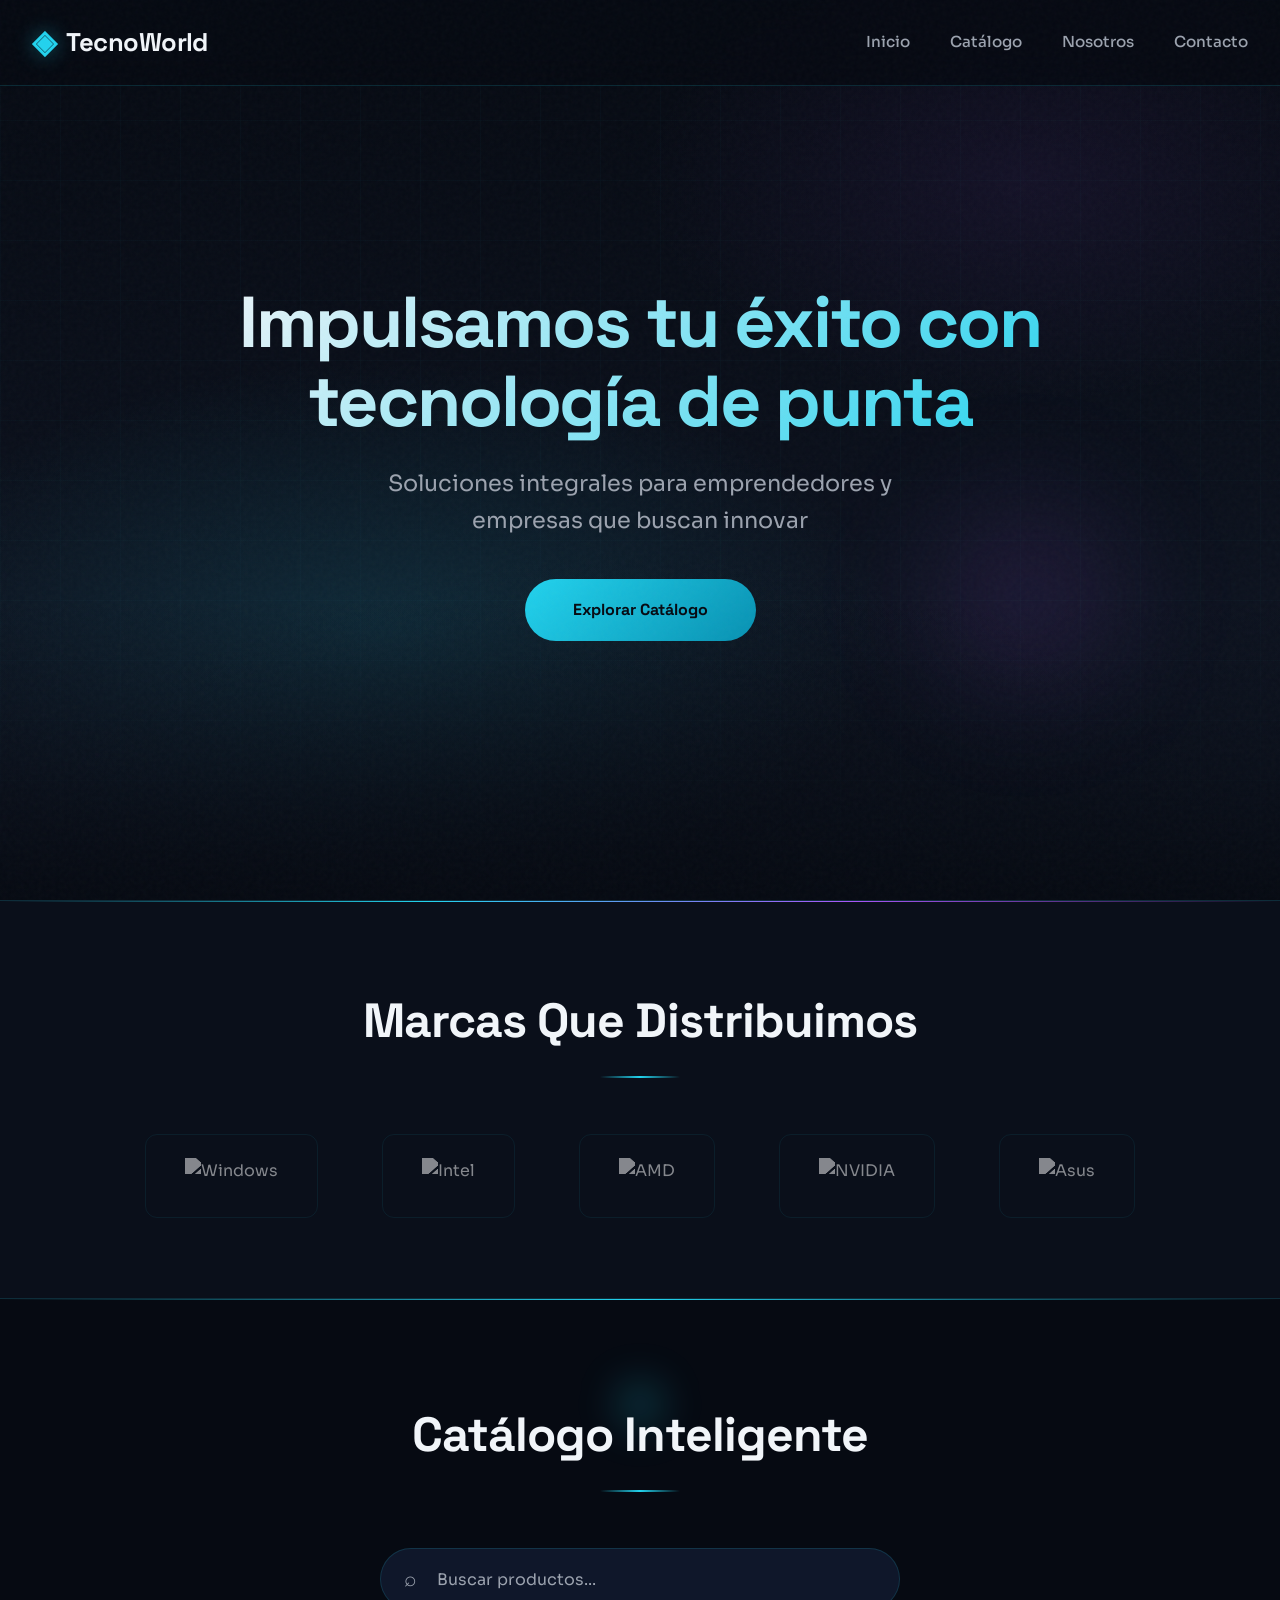
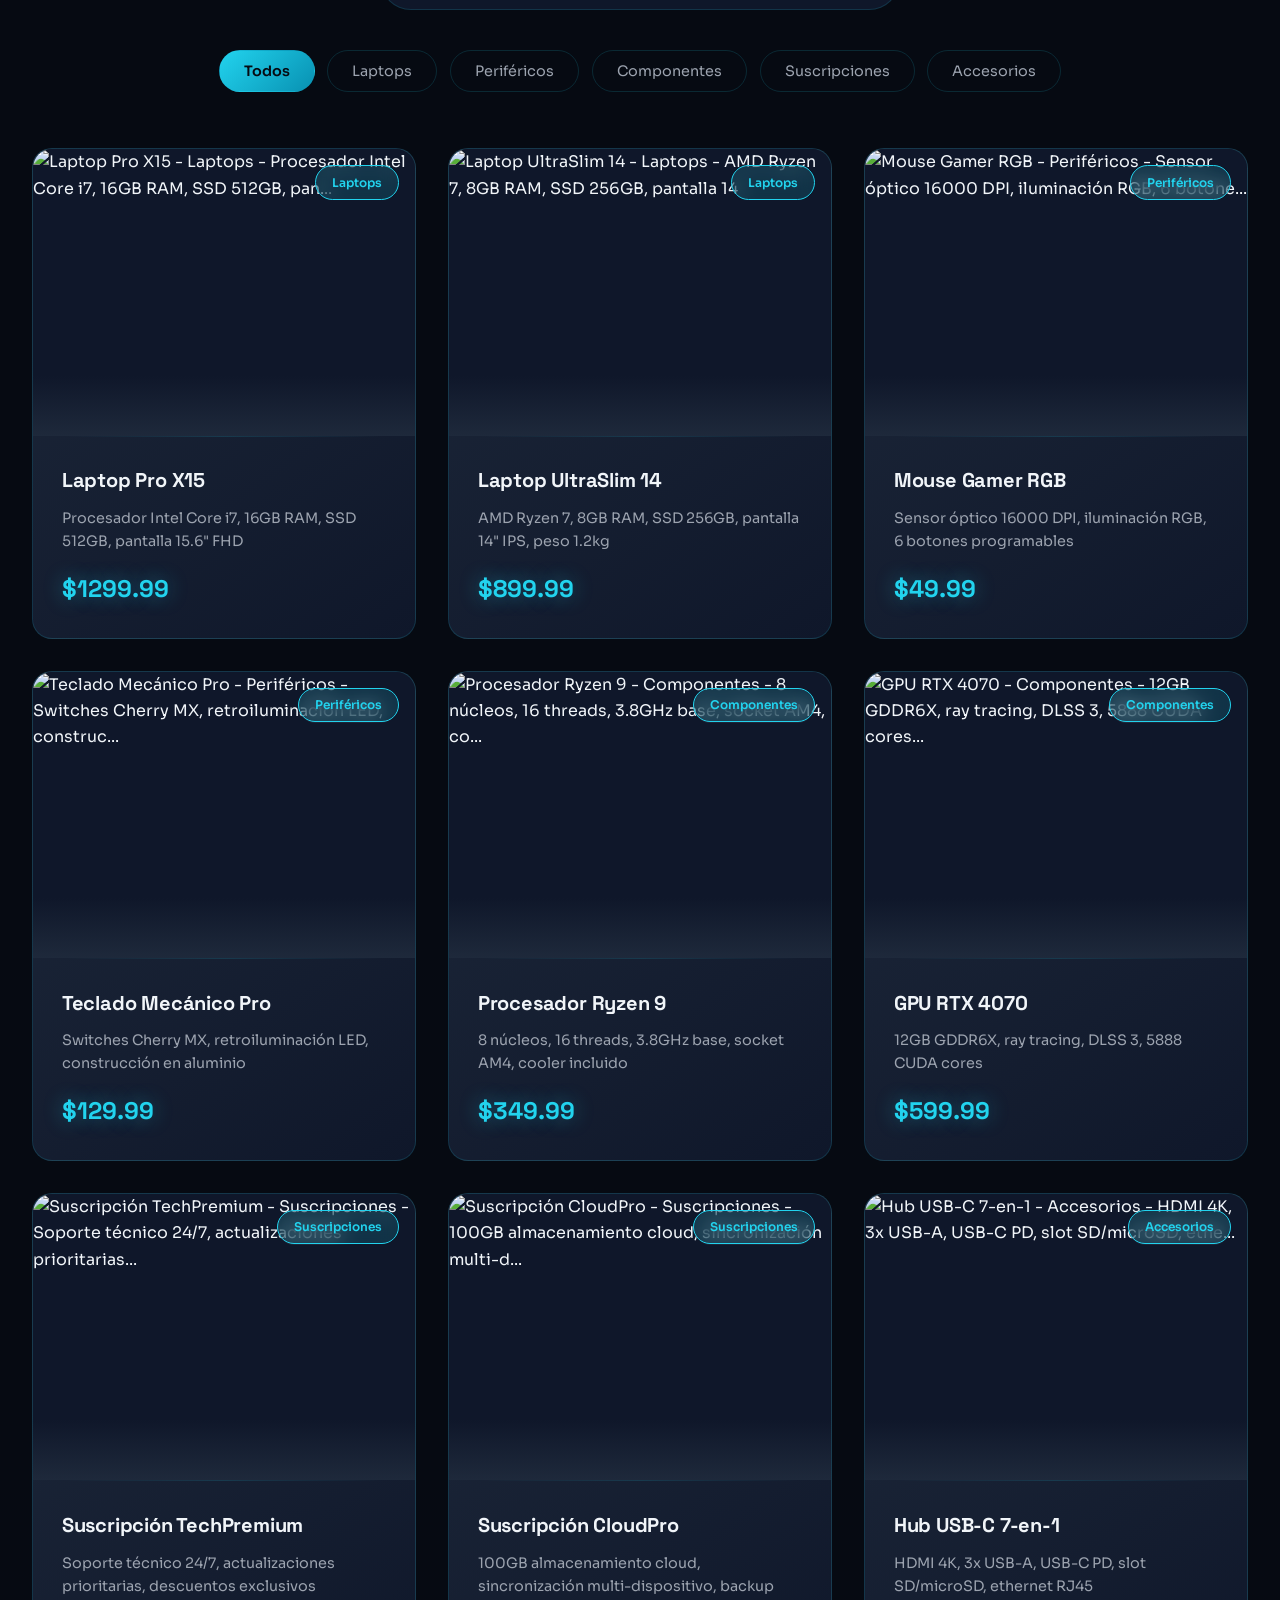
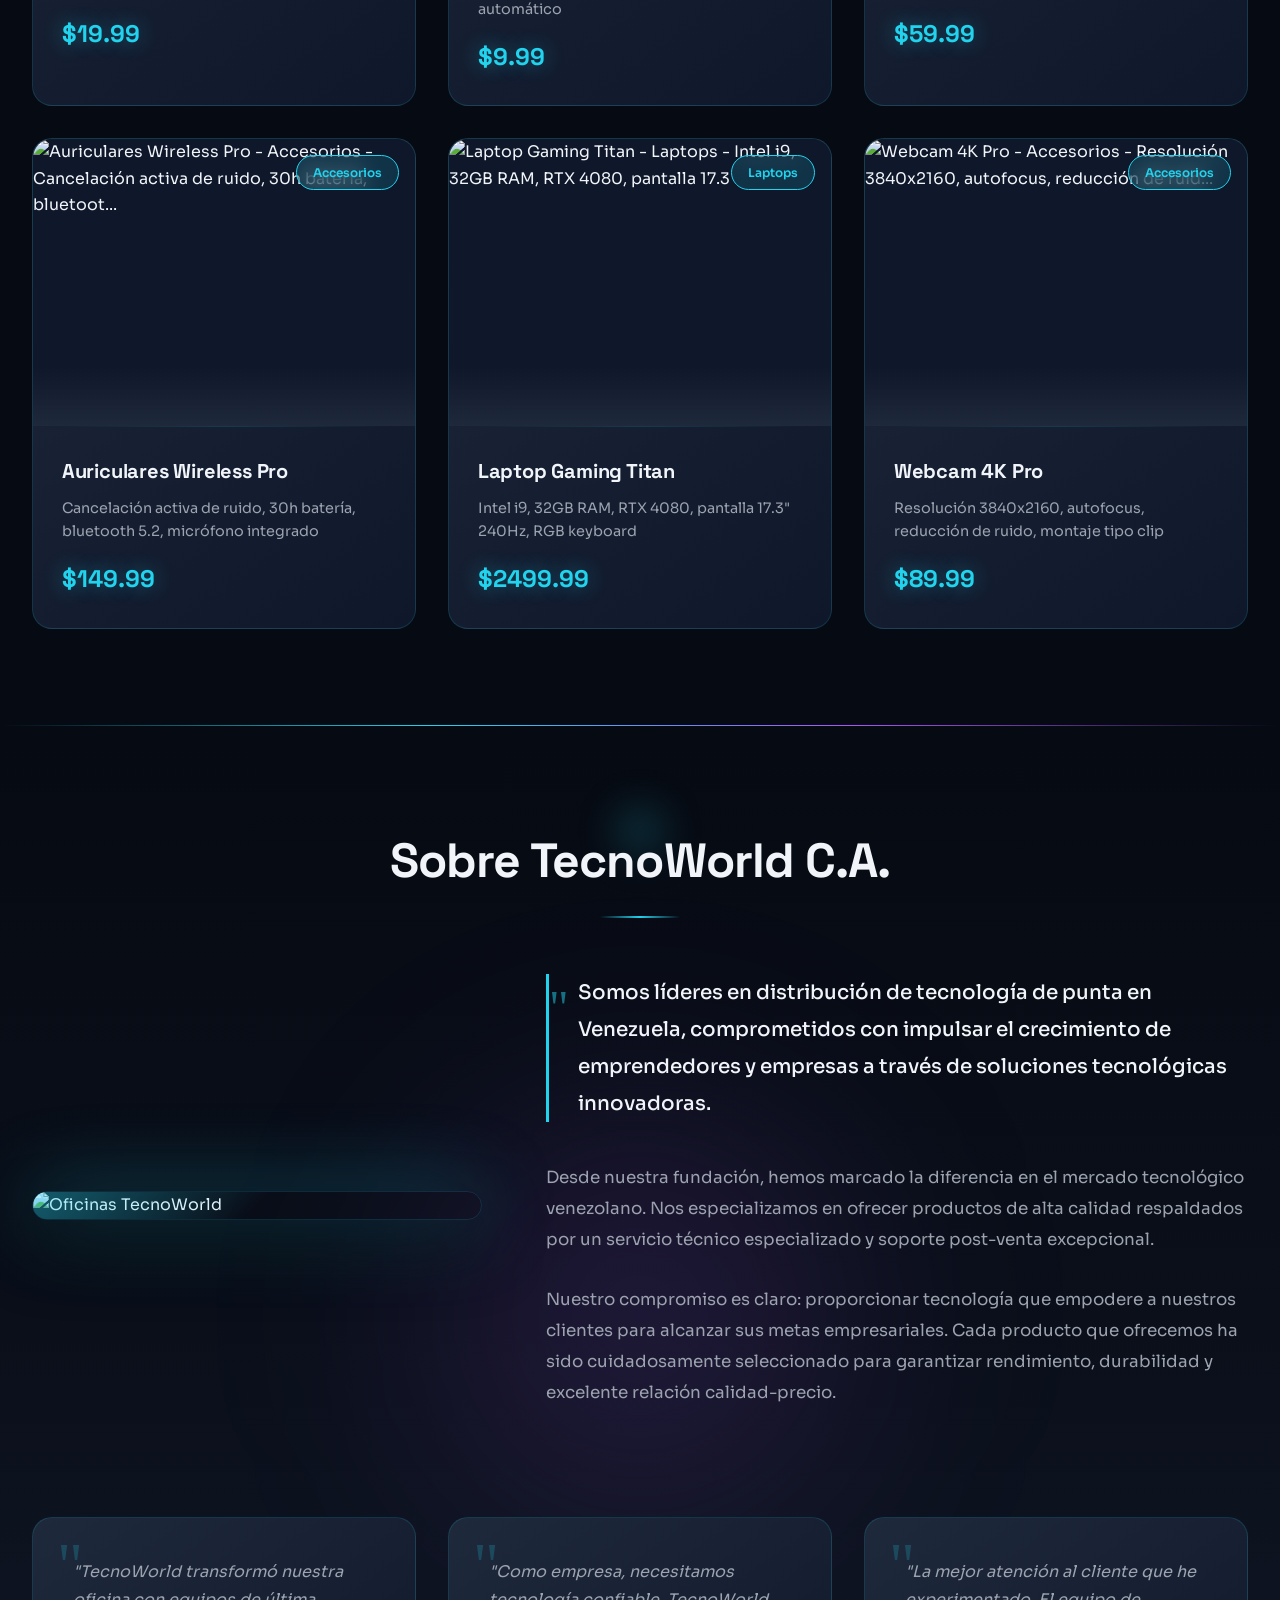
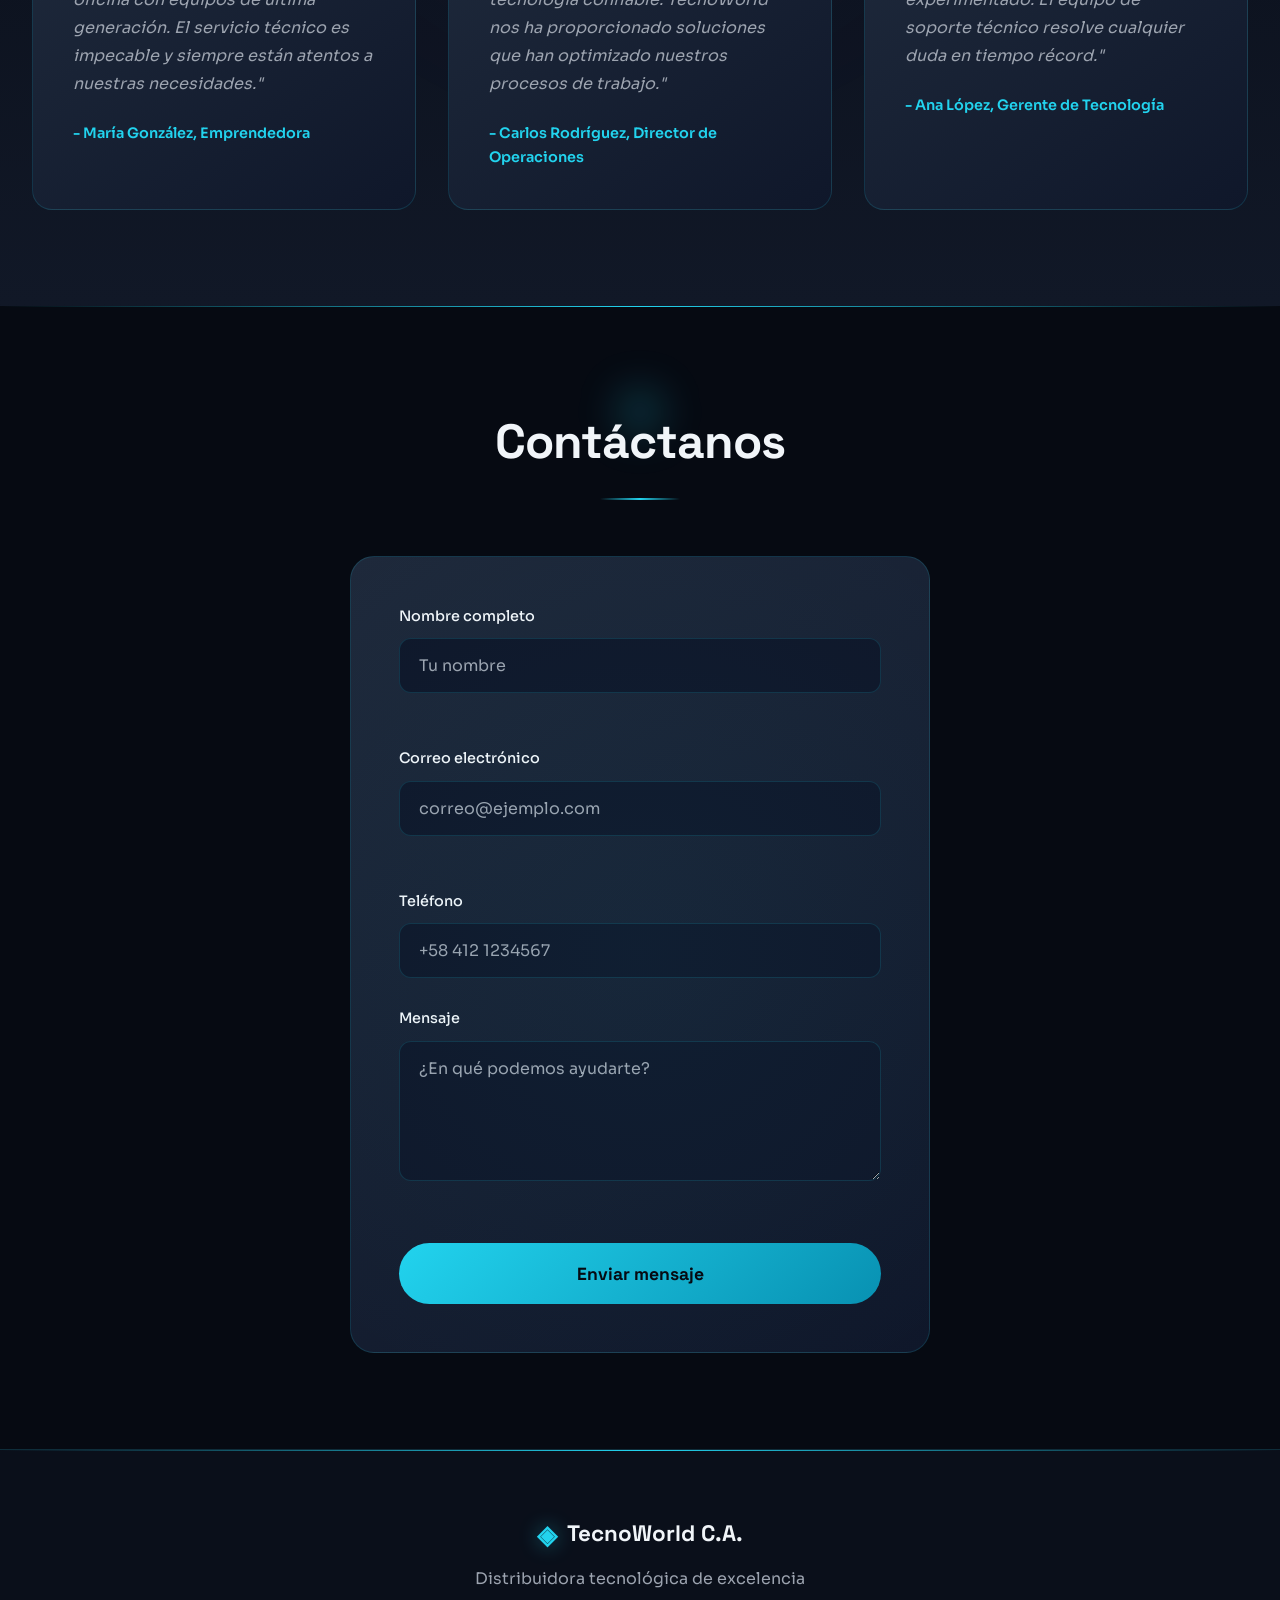
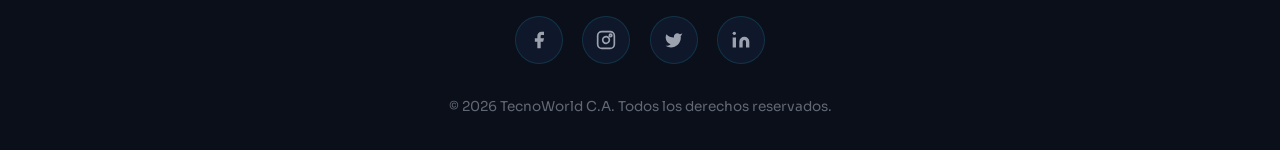
==== commit bbc96bbd: "fix(frontend): Se aplicaron estandares de accesibilidad" ====
--- a/index.html
+++ b/index.html
@@ -60,13 +60,14 @@
   </script>
 </head>
 <body>
-  <nav class="navbar">
+  <a href="#catalogo" class="skip-link">Saltar al contenido principal</a>
+  <nav class="navbar" role="navigation" aria-label="Navegación principal">
     <div class="nav-container">
       <a href="#" class="logo">
         <span class="logo-icon">◈</span>
         <span class="logo-text">TecnoWorld</span>
       </a>
-      <button class="hamburger" id="hamburger" aria-label="Menú">
+      <button class="hamburger" id="hamburger" aria-label="Menú" aria-expanded="false" aria-controls="navMenu">
           <span></span>
           <span></span>
           <span></span>
@@ -126,7 +127,7 @@
       <h2 class="section-title">Catálogo Inteligente</h2>
       <div class="search-container">
         <input type="text" id="searchInput" class="search-input" placeholder="Buscar productos..." aria-label="Buscar productos">
-        <span class="search-icon">⌕</span>
+        <span class="search-icon" aria-hidden="true">⌕</span>
       </div>
       <div class="filters" id="filters">
         <button class="filter-btn active" data-category="all">Todos</button>
@@ -181,13 +182,13 @@
       <form class="contact-form" id="contactForm">
         <div class="form-group">
           <label for="nombre">Nombre completo</label>
-          <input type="text" id="nombre" name="nombre" required minlength="2" placeholder="Tu nombre">
-          <span class="error-message" id="nombreError"></span>
+          <input type="text" id="nombre" name="nombre" required minlength="2" placeholder="Tu nombre" aria-describedby="nombreError">
+          <span class="error-message" id="nombreError" role="alert"></span>
         </div>
         <div class="form-group">
           <label for="email">Correo electrónico</label>
-          <input type="email" id="email" name="email" required placeholder="correo@ejemplo.com">
-          <span class="error-message" id="emailError"></span>
+          <input type="email" id="email" name="email" required placeholder="correo@ejemplo.com" aria-describedby="emailError">
+          <span class="error-message" id="emailError" role="alert"></span>
         </div>
         <div class="form-group">
           <label for="telefono">Teléfono</label>
@@ -195,19 +196,19 @@
         </div>
         <div class="form-group">
           <label for="mensaje">Mensaje</label>
-          <textarea id="mensaje" name="mensaje" required minlength="10" placeholder="¿En qué podemos ayudarte?"></textarea>
-          <span class="error-message" id="mensajeError"></span>
+          <textarea id="mensaje" name="mensaje" required minlength="10" placeholder="¿En qué podemos ayudarte?" aria-describedby="mensajeError"></textarea>
+          <span class="error-message" id="mensajeError" role="alert"></span>
         </div>
         <button type="submit" class="submit-btn">Enviar mensaje</button>
       </form>
     </div>
   </section>
 
-  <div class="popup" id="popup">
+  <div class="popup" id="popup" role="alertdialog" aria-modal="true" aria-labelledby="popup-title" aria-describedby="popup-desc">
     <div class="popup-content">
-      <span class="popup-icon">✓</span>
-      <h3>¡Mensaje Enviado!</h3>
-      <p>Gracias por contactarnos. Te responderemos en breve.</p>
+      <span class="popup-icon" aria-hidden="true">✓</span>
+      <h3 id="popup-title">¡Mensaje Enviado!</h3>
+      <p id="popup-desc">Gracias por contactarnos. Te responderemos en breve.</p>
       <button class="popup-close" id="popupClose">Cerrar</button>
     </div>
   </div>
@@ -221,16 +222,16 @@
       <p class="footer-text">Distribuidora tecnológica de excelencia</p>
       <div class="footer-social">
         <a href="#" class="social-link" aria-label="Facebook">
-          <svg viewBox="0 0 24 24" fill="currentColor"><path d="M18 2h-3a5 5 0 0 0-5 5v3H7v4h3v8h4v-8h3l1-4h-4V7a1 1 0 0 1 1-1h3z"/></svg>
+          <svg viewBox="0 0 24 24" fill="currentColor" aria-hidden="true"><path d="M18 2h-3a5 5 0 0 0-5 5v3H7v4h3v8h4v-8h3l1-4h-4V7a1 1 0 0 1 1-1h3z"/></svg>
         </a>
         <a href="#" class="social-link" aria-label="Instagram">
-          <svg viewBox="0 0 24 24" fill="none" stroke="currentColor" stroke-width="2"><rect x="2" y="2" width="20" height="20" rx="5"/><path d="M16 11.37A4 4 0 1 1 12.63 8 4 4 0 0 1 16 11.37z"/><circle cx="17.5" cy="6.5" r="1.5"/></svg>
+          <svg viewBox="0 0 24 24" fill="none" stroke="currentColor" stroke-width="2" aria-hidden="true"><rect x="2" y="2" width="20" height="20" rx="5"/><path d="M16 11.37A4 4 0 1 1 12.63 8 4 4 0 0 1 16 11.37z"/><circle cx="17.5" cy="6.5" r="1.5"/></svg>
         </a>
         <a href="#" class="social-link" aria-label="Twitter">
-          <svg viewBox="0 0 24 24" fill="currentColor"><path d="M22 4s-.7 2.1-2 3.4c1.6 10-9.4 17.3-18 11.6 2.2.1 4.4-.6 6-2C3 15.5.5 9.6 3 5c2.2 2.6 5.6 4.1 9 4-.9-4.2 4-6.6 7-3.8 1.1 0 3-1.2 3-1.2z"/></svg>
+          <svg viewBox="0 0 24 24" fill="currentColor" aria-hidden="true"><path d="M22 4s-.7 2.1-2 3.4c1.6 10-9.4 17.3-18 11.6 2.2.1 4.4-.6 6-2C3 15.5.5 9.6 3 5c2.2 2.6 5.6 4.1 9 4-.9-4.2 4-6.6 7-3.8 1.1 0 3-1.2 3-1.2z"/></svg>
         </a>
         <a href="#" class="social-link" aria-label="LinkedIn">
-          <svg viewBox="0 0 24 24" fill="currentColor"><path d="M16 8a6 6 0 0 1 6 6v7h-4v-7a2 2 0 0 0-2-2 2 2 0 0 0-2 2v7h-4v-7a6 6 0 0 1 6-6z"/><rect x="2" y="9" width="4" height="12"/><circle cx="4" cy="4" r="2"/></svg>
+          <svg viewBox="0 0 24 24" fill="currentColor" aria-hidden="true"><path d="M16 8a6 6 0 0 1 6 6v7h-4v-7a2 2 0 0 0-2-2 2 2 0 0 0-2 2v7h-4v-7a6 6 0 0 1 6-6z"/><rect x="2" y="9" width="4" height="12"/><circle cx="4" cy="4" r="2"/></svg>
         </a>
       </div>
       <p class="footer-copy">© 2026 TecnoWorld C.A. Todos los derechos reservados.</p>
--- a/css/style.css
+++ b/css/style.css
@@ -10,7 +10,7 @@
   --accent-violet: #a855f7;
   --accent-violet-glow: rgba(168, 85, 247, 0.2);
   --text-light: #f1f5f9;
-  --text-muted: #94a3b8;
+  --text-muted: #9ca3af;
   --surface-dark: #0f172a;
   --surface-card: #1e293b;
   --surface-elevated: #273549;
@@ -27,6 +27,26 @@
   box-sizing: border-box;
 }
 
+.skip-link {
+  position: absolute;
+  top: -100px;
+  left: 50%;
+  transform: translateX(-50%);
+  background: var(--accent-cyan);
+  color: var(--primary-dark);
+  padding: 1rem 2rem;
+  border-radius: 0 0 8px 8px;
+  font-weight: 600;
+  z-index: 10000;
+  transition: top 0.3s ease;
+}
+
+.skip-link:focus {
+  top: 0;
+  outline: 2px solid var(--accent-violet);
+  outline-offset: 2px;
+}
+
 html {
   scroll-behavior: smooth;
 }
@@ -52,6 +72,14 @@
 a {
   text-decoration: none;
   color: inherit;
+}
+
+a:focus-visible,
+button:focus-visible,
+input:focus-visible,
+textarea:focus-visible {
+  outline: 2px solid var(--accent-cyan);
+  outline-offset: 2px;
 }
 
 ul {
@@ -1290,6 +1318,17 @@
   }
 }
 
+@media (prefers-reduced-motion: reduce) {
+  *,
+  *::before,
+  *::after {
+    animation-duration: 0.01ms !important;
+    animation-iteration-count: 1 !important;
+    transition-duration: 0.01ms !important;
+    scroll-behavior: auto !important;
+  }
+}
+
 @media (max-width: 480px) {
   .hero-title {
     font-size: 2.2rem;
